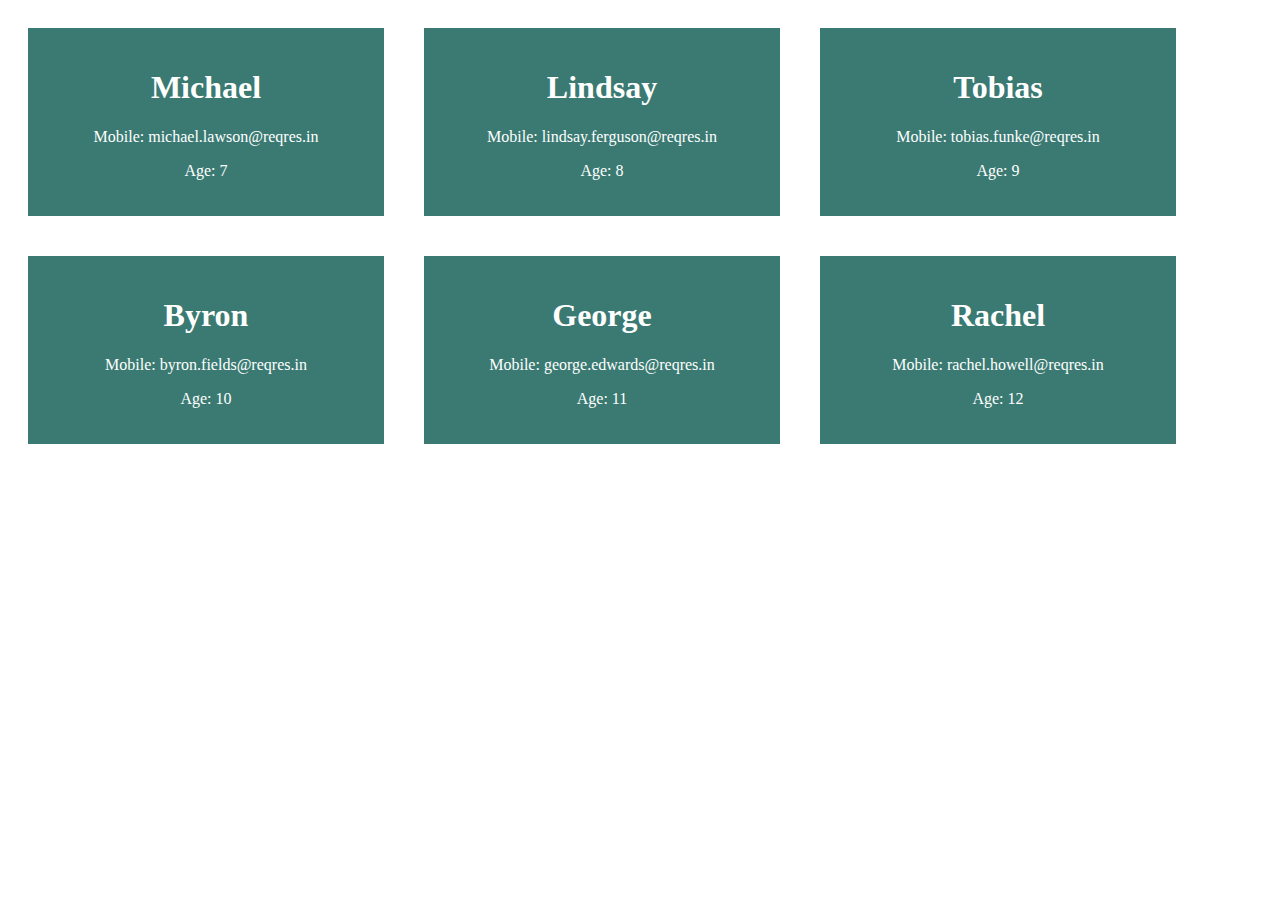
==== index.html @ 945c11ef "initial commit" ====
<!DOCTYPE html>
<html lang="en">
  <head>
    <meta charset="UTF-8" />
    <meta name="viewport" content="width=device-width, initial-scale=1.0" />
    <title>Document</title>
    <link rel="stylesheet" href="style.css" />
  </head>
  <body>
      <div class="card_list" id="demo">
        
      </div>
    
    <script src="script.js"></script>
  </body>
</html>
---- style.css ----
.card_list .card{
    display: inline-block;    
    width: 25%;
    background-color: #3a7a72;
    color: white;
    padding: 20px;
    text-align: center;
    margin: 20px;
}
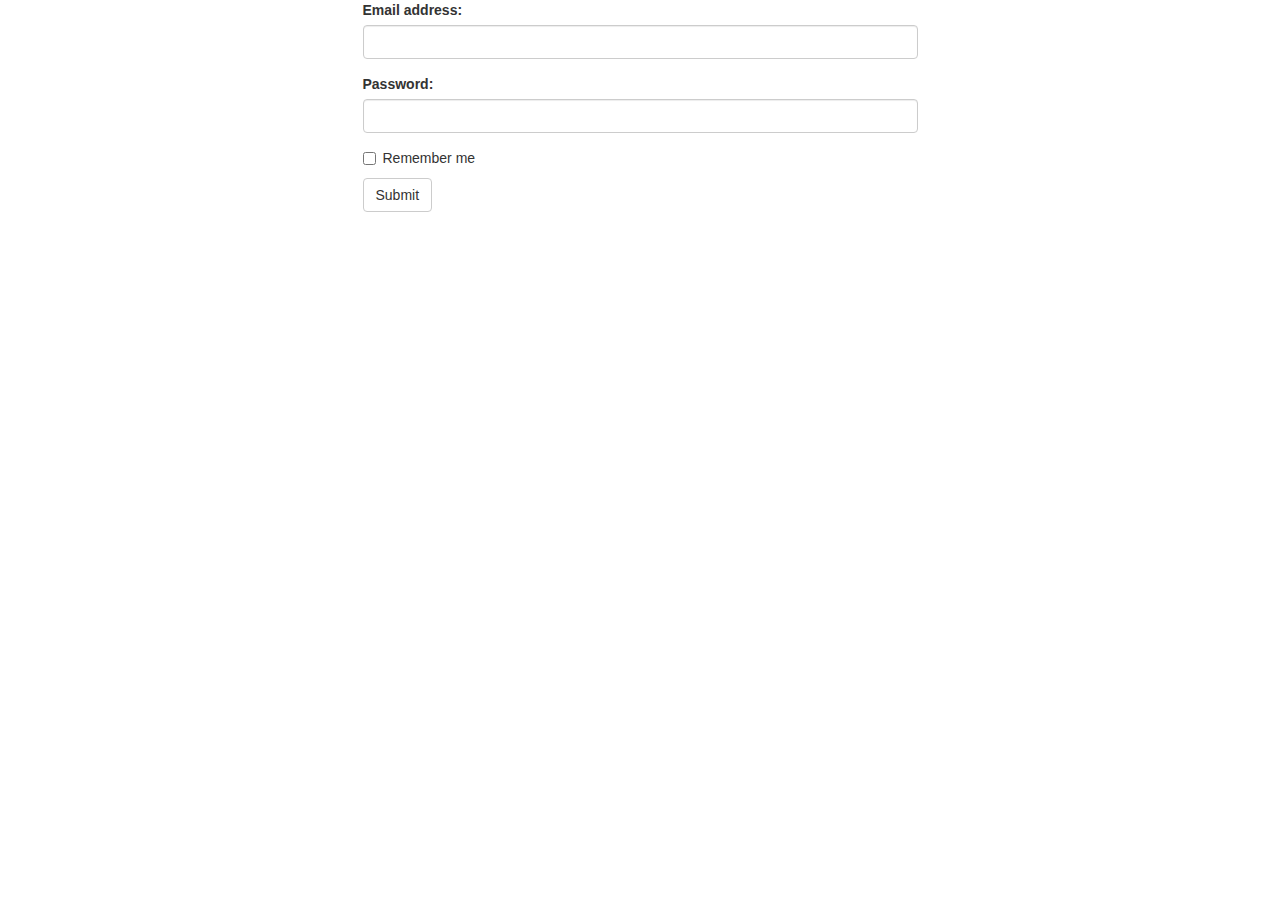
==== commit 27f3f614: "adding form validation" ====
--- a/index.html
+++ b/index.html
@@ -4,13 +4,36 @@
     <meta charset="UTF-8" />
     <meta name="viewport" content="width=device-width, initial-scale=1.0" />
     <title>Document</title>
+    <link
+      rel="stylesheet"
+      href="https://maxcdn.bootstrapcdn.com/bootstrap/3.4.1/css/bootstrap.min.css"
+    />
+    <script src="https://ajax.googleapis.com/ajax/libs/jquery/3.5.1/jquery.min.js"></script>
+    <script src="https://maxcdn.bootstrapcdn.com/bootstrap/3.4.1/js/bootstrap.min.js"></script>
     <link rel="stylesheet" href="style.css" />
   </head>
   <body>
-      <div class="card_list" id="demo">
-        
+    <div class="container">
+      <div class="row">
+        <div class="col-md-6 col-md-offset-3">
+          <form class="myform">
+            <div class="form-group">
+              <label for="email">Email address:</label>
+              <input type="email" class="form-control" id="email" />
+            </div>
+            <div class="form-group">
+              <label for="pwd">Password:</label>
+              <input type="password" class="form-control" id="pwd" />
+            </div>
+            <div class="checkbox">
+              <label><input type="checkbox" /> Remember me</label>
+            </div>
+            <button type="submit" class="btn btn-default">Submit</button>
+          </form>
+        </div>
       </div>
-    
+    </div>
+
     <script src="script.js"></script>
   </body>
 </html>
--- a/style.css
+++ b/style.css
@@ -6,4 +6,4 @@
     padding: 20px;
     text-align: center;
     margin: 20px;
-}+}
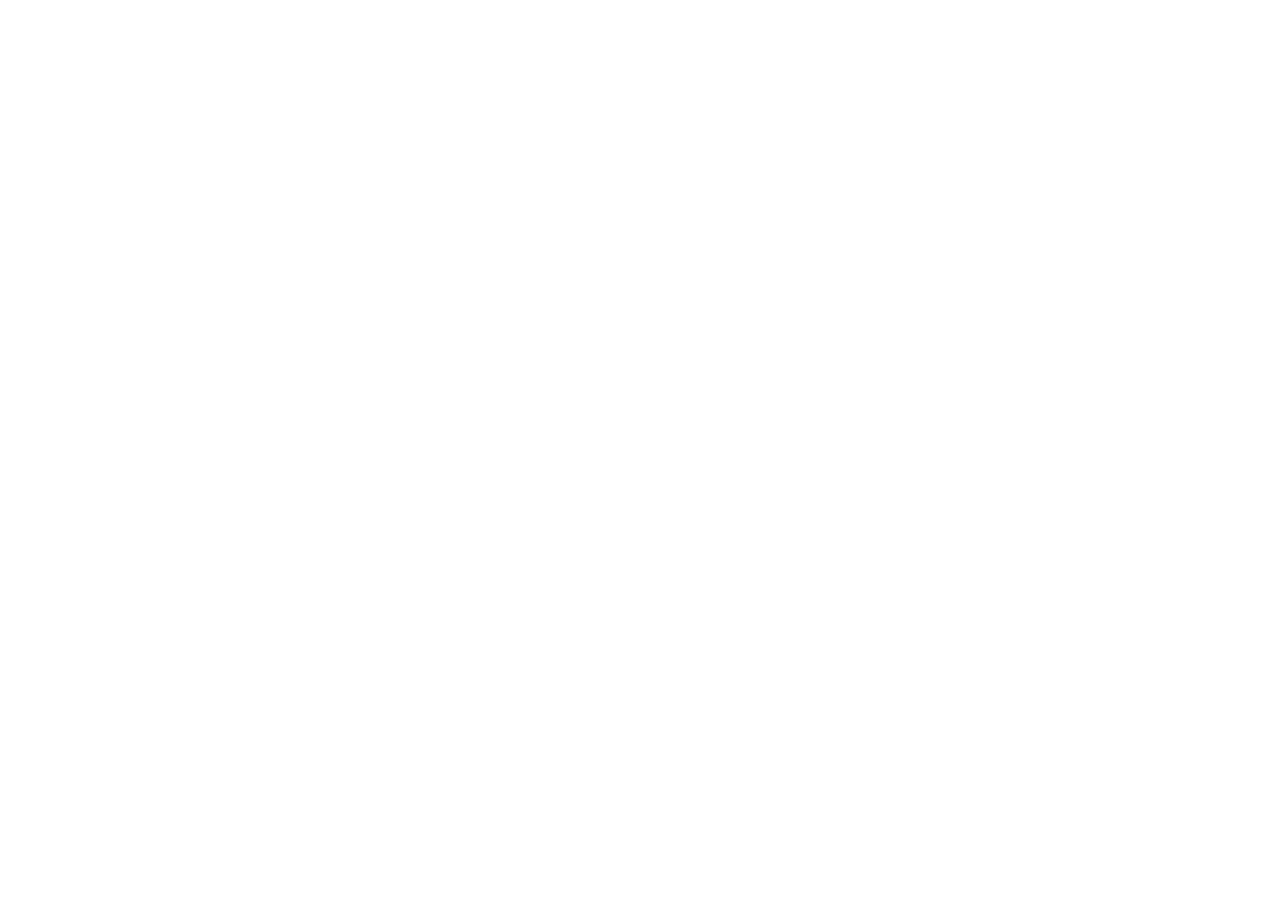
==== commit 78724603: "adding ajax code" ====
--- a/index.html
+++ b/index.html
@@ -13,25 +13,8 @@
     <link rel="stylesheet" href="style.css" />
   </head>
   <body>
-    <div class="container">
-      <div class="row">
-        <div class="col-md-6 col-md-offset-3">
-          <form class="myform">
-            <div class="form-group">
-              <label for="email">Email address:</label>
-              <input type="email" class="form-control" id="email" />
-            </div>
-            <div class="form-group">
-              <label for="pwd">Password:</label>
-              <input type="password" class="form-control" id="pwd" />
-            </div>
-            <div class="checkbox">
-              <label><input type="checkbox" /> Remember me</label>
-            </div>
-            <button type="submit" class="btn btn-default">Submit</button>
-          </form>
-        </div>
-      </div>
+    <div class="card_list" id="demo">
+
     </div>
 
     <script src="script.js"></script>
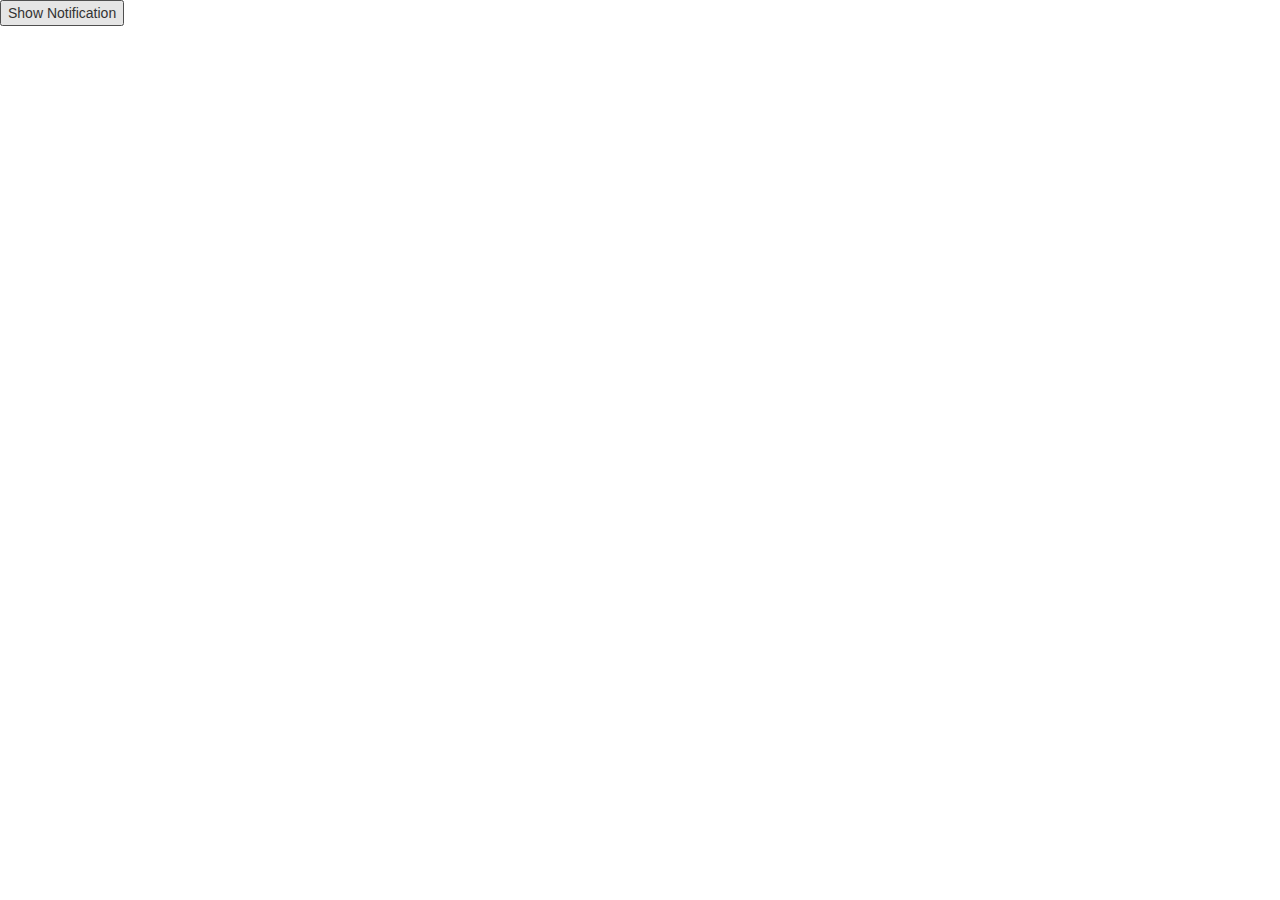
==== commit a4792e8a: "ajax php" ====
--- a/index.html
+++ b/index.html
@@ -16,7 +16,12 @@
     <div class="card_list" id="demo">
 
     </div>
+    <button class="show_not">Show Notification</button>
 
+   
     <script src="script.js"></script>
+    <noscript>
+      Your browser not suporting this scripts 
+    </noscript>
   </body>
 </html>
